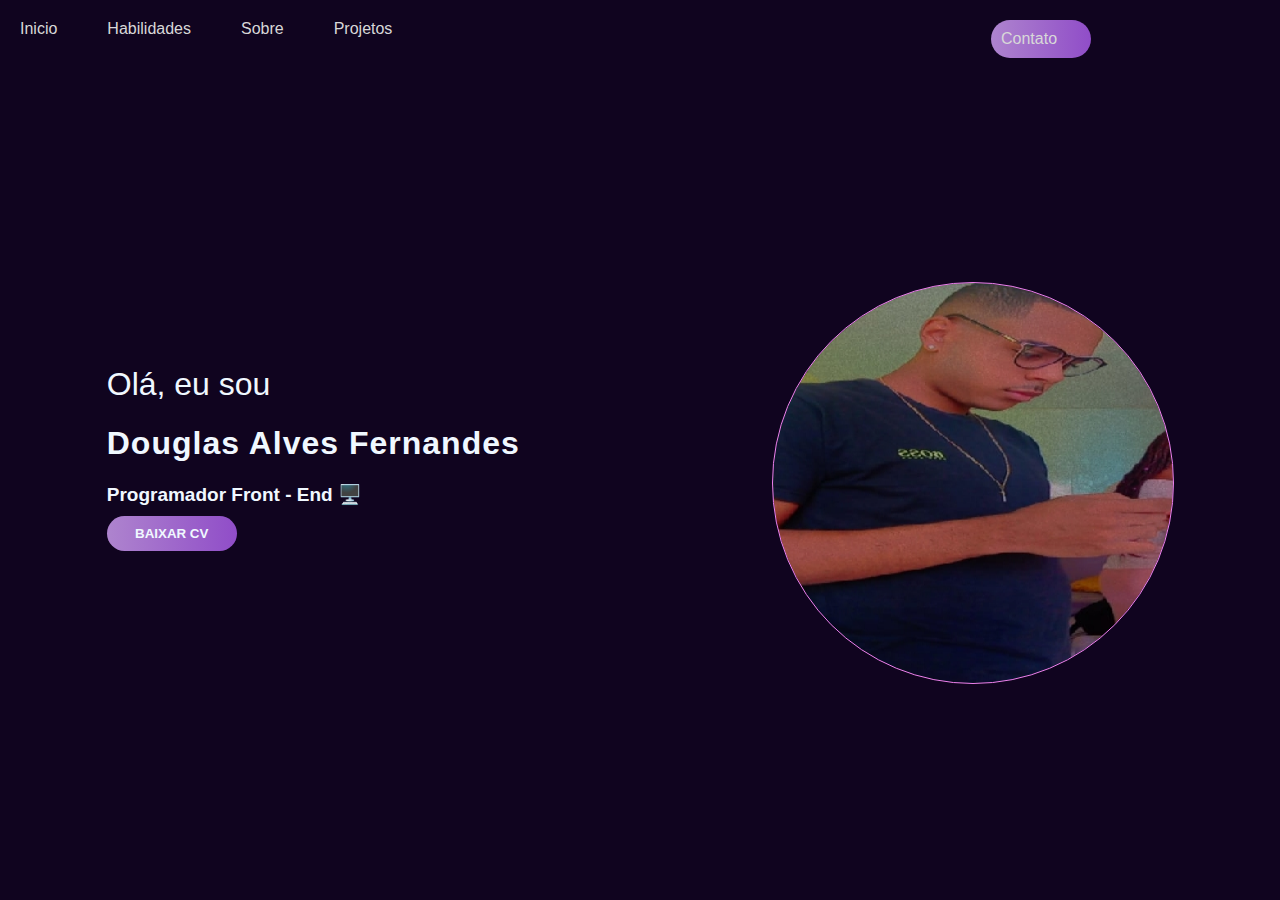
==== Sobre mim/index.html @ f94f8f40 "portifolio" ====
<!DOCTYPE html>
<html lang="pt-br">

<head>
    <meta charset="UTF-8">
    <meta name="viewport" content="width=device-width, initial-scale=1.0">
    <link rel="stylesheet" href="style.css">
    <link rel="stylesheet" href="https://cdnjs.cloudflare.com/ajax/libs/font-awesome/6.6.0/css/all.min.css"
        integrity="sha512-Kc323vGBEqzTmouAECnVceyQqyqdsSiqLQISBL29aUW4U/M7pSPA/gEUZQqv1cwx4OnYxTxve5UMg5GT6L4JJg=="
        crossorigin="anonymous" referrerpolicy="no-referrer" />
    <title>Sobre Mim</title>
</head>

<body>
    <nav class="menu">
        <ul class="ul-menu">
            <li><a href="#inicio">Inicio</a></li>
            <li><a href="#habilidades">Habilidades</a></li>
            <li><a href="#">Sobre</a></li>
            <li><a href="#">Projetos</a></li>
        </ul>
        <p class="contato-menu"><a href="#">Contato</a> <i class="fa-solid fa-envelope"></i></p>
    </nav>

    <main class="container">
        <section class="info" id="inicio">

            <div class="box">
                <p class="p-info">Olá, eu sou</p>
                <h1 class="h1-info">Douglas Alves Fernandes</h1>
                <h2 class="h2-info">Programador Front - End 🖥️</h2>
                <button type="button" class="btn-cv"><i class="fa-solid fa-download"></i> Baixar cv </button>
            </div>


            <div class="foto">
                <img src="img/400x400.jpeg" alt="">
            </div>
        </section>
        <section id="habilidades"></section>
        <section id="projetos"></section>
        <section id="contatos"></section>
    </main>


</body>

</html>
---- Sobre mim/style.css ----
:root{
    --primary-color:#10041F;
    --color-box:#904DC8;
}


@import url('https://fonts.googleapis.com/css2?family=Poppins:ital,wght@0,100;0,200;0,300;0,400;0,500;0,600;0,700;0,800;0,900;1,100&display=swap');

*{
    padding: 0;
    margin: 0;
    font-family: "Poppins", sans-serif;
    box-sizing: border-box;
}
body{
   
    background-color: var(--primary-color);
    color: aliceblue;
    
}
.menu{
    display: flex;
    justify-content: space-between;
    
    padding-top: 20px;
    padding-left: 20px;
    
    
}
.contato-menu{
    margin-right: 189px;
}
.ul-menu{
    display: flex;
    list-style-type: none;
   
    gap: 50px;
}
.ul-menu li a{
    color: rgb(216, 216, 216);
    font-weight: 100;
    font-style: normal;
    text-decoration: none;
}
.ul-menu li a:hover{
    color: rgb(136, 135, 135);
    transition: all ease .5s;
}

.container{
   
   
   
 

}
.box{
    

    
}
.info{
    display: flex;
    
    gap: 40px;
    margin-top: 50px;
    
    height: 700px;
    justify-content:space-around ;
    align-items:center ;
    
    .foto{
        height:  50%;
    }
    .foto img{
      
        width: 400px;
        height: 400px;
        border-radius: 50%;
        outline: 1px solid violet;
    }
    
}
.p-info{
    font-weight: 200;
    font-size: 32px;
    font-style: normal;
}
.h1-info{
    font-size: 32px;
    letter-spacing: 1px;
    line-height: 80px;
}
.h2-info{
    font-size: 19px;
}
.btn-cv{
    margin-top: 10px;
    border: none;
    padding: 10px;
    border-radius: 50px;
    width: 130px;
    text-transform: uppercase;
    background:linear-gradient(to right, #ae84ce, var(--color-box));
    color: aliceblue;
    font-weight: bold;
    
}
.btn-cv:hover{
    transform: scale(90%);
    transition:  cubic-bezier(.24,.52,.91,.63) .5s ;
}
.contato-menu{
    background:linear-gradient(to right, #ae84ce, var(--color-box));
    padding: 10px;
    border-radius: 120px;
    width: 100px;
}
.contato-menu:hover{
 transform: scale(90%);
    transition:  cubic-bezier(.24,.52,.91,.63) .5s ;
}
.contato-menu a{
    text-decoration: none;
    color: rgb(216, 216, 216);
}
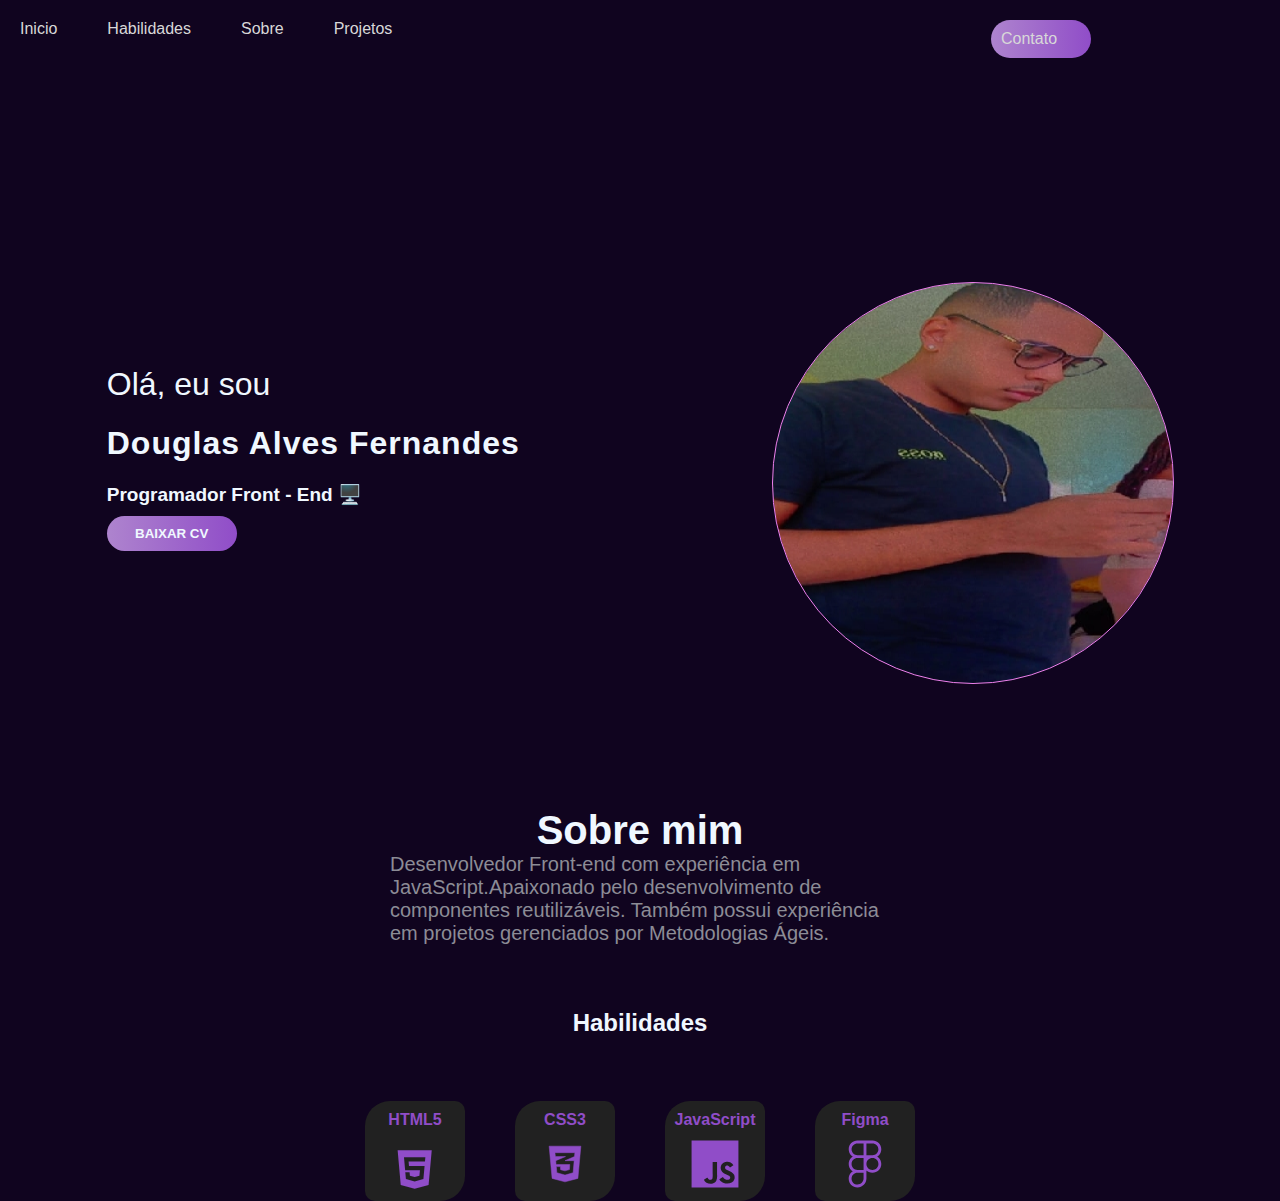
==== commit d3e63966: "fiz uma parte do site" ====
--- a/Sobre mim/index.html
+++ b/Sobre mim/index.html
@@ -23,21 +23,53 @@
     </nav>
 
     <main class="container">
-        <section class="info" id="inicio">
+        <section class="info1" id="inicio">
 
-            <div class="box">
-                <p class="p-info">Olá, eu sou</p>
-                <h1 class="h1-info">Douglas Alves Fernandes</h1>
-                <h2 class="h2-info">Programador Front - End 🖥️</h2>
-                <button type="button" class="btn-cv"><i class="fa-solid fa-download"></i> Baixar cv </button>
-            </div>
+            <div class="info">
+                <div class="box">
+                    <p class="p-info">Olá, eu sou</p>
+                    <h1 class="h1-info">Douglas Alves Fernandes</h1>
+                    <h2 class="h2-info">Programador Front - End 🖥️</h2>
+                    <button type="button" class="btn-cv"><i class="fa-solid fa-download"></i> Baixar cv </button>
+                </div>
 
 
-            <div class="foto">
-                <img src="img/400x400.jpeg" alt="">
+                <div class="foto">
+                    <img src="img/400x400.jpeg" alt="">
+                </div>
+            </div>
+            <div class="about">
+                <h2>Sobre mim</h2>
+                <p>Desenvolvedor Front-end com experiência em JavaScript.Apaixonado pelo desenvolvimento de componentes
+                    reutilizáveis. Também possui experiência em projetos gerenciados por Metodologias Ágeis.</p>
             </div>
         </section>
-        <section id="habilidades"></section>
+        <section id="habilidades">
+            <h2>Habilidades</h2>
+            <div class="cards">
+                <div class="contarinerhab">
+                    <div class="box-hab">
+                        <p>HTML5</p>
+                        <img src="img/html5-svgrepo-com.svg" alt="Logo do html5">
+                    </div>
+
+                    <div class="box-hab">
+                        <p>CSS3</p>
+                        <img src="img/css3-svgrepo-com.svg" alt="logo do css3">
+                    </div>
+
+                    <div class="box-hab">
+                        <p>JavaScript</p>
+                        <img src="img/javascript-svgrepo-com.svg" alt="logo do javascript">
+                    </div>
+
+                    <div class="box-hab">
+                        <p>Figma</p>
+                        <img src="img/figma-svgrepo-com.svg" alt="logo do figma">
+                    </div>
+                </div>
+            </div>
+        </section>
         <section id="projetos"></section>
         <section id="contatos"></section>
     </main>
--- a/Sobre mim/style.css
+++ b/Sobre mim/style.css
@@ -1,6 +1,7 @@
 :root{
     --primary-color:#10041F;
     --color-box:#904DC8;
+    --boxhab:#212121;
 }
 
 
@@ -124,22 +125,84 @@
     text-decoration: none;
     color: rgb(216, 216, 216);
 }
-
-
-
-
-
-
-
-
-
-
-
-
-
-
-
-
-
-
-
+.about{
+   display: flex;
+   flex-direction: column;
+   justify-content: center;
+   align-items: center;
+    
+}
+.about h2{
+    font-size:40px;
+}
+.about p{
+    color: #8c8c96;
+    font-size: 20px;
+    width: 500px;
+    
+}
+/*CONTAINER DA HABILIDADE*/
+#habilidades h2{
+    text-align: center;
+    margin-top: 5%;
+}
+.contarinerhab{
+    margin-top: 5%;
+    margin-left: 5%;
+    
+    width: 90%;
+    display: flex;
+    justify-content: center;
+    align-items: center;
+    gap: 50px;
+    
+    
+}
+.box-hab{
+    display: flex;
+    flex-direction: column;
+    flex-shrink: 1;
+    align-items: center;
+    width: 100px;
+    height: 100px;
+    border-radius: 25% 10%;
+    transition: all ease-in-out .2s;
+    background-color: var(--boxhab);
+   
+    
+}
+.box-hab p{
+    
+    margin-top: 10%;
+    margin-bottom: 10%;
+
+    color: var(--color-box);
+    font-weight: 600;
+}
+.box-hab img{
+    
+    width: 50%;
+}
+.box-hab:hover{
+    transform: scale3d(1.1, 1.1, 1.1);
+}
+
+
+
+
+
+
+
+
+
+
+
+
+
+
+
+
+
+
+
+
